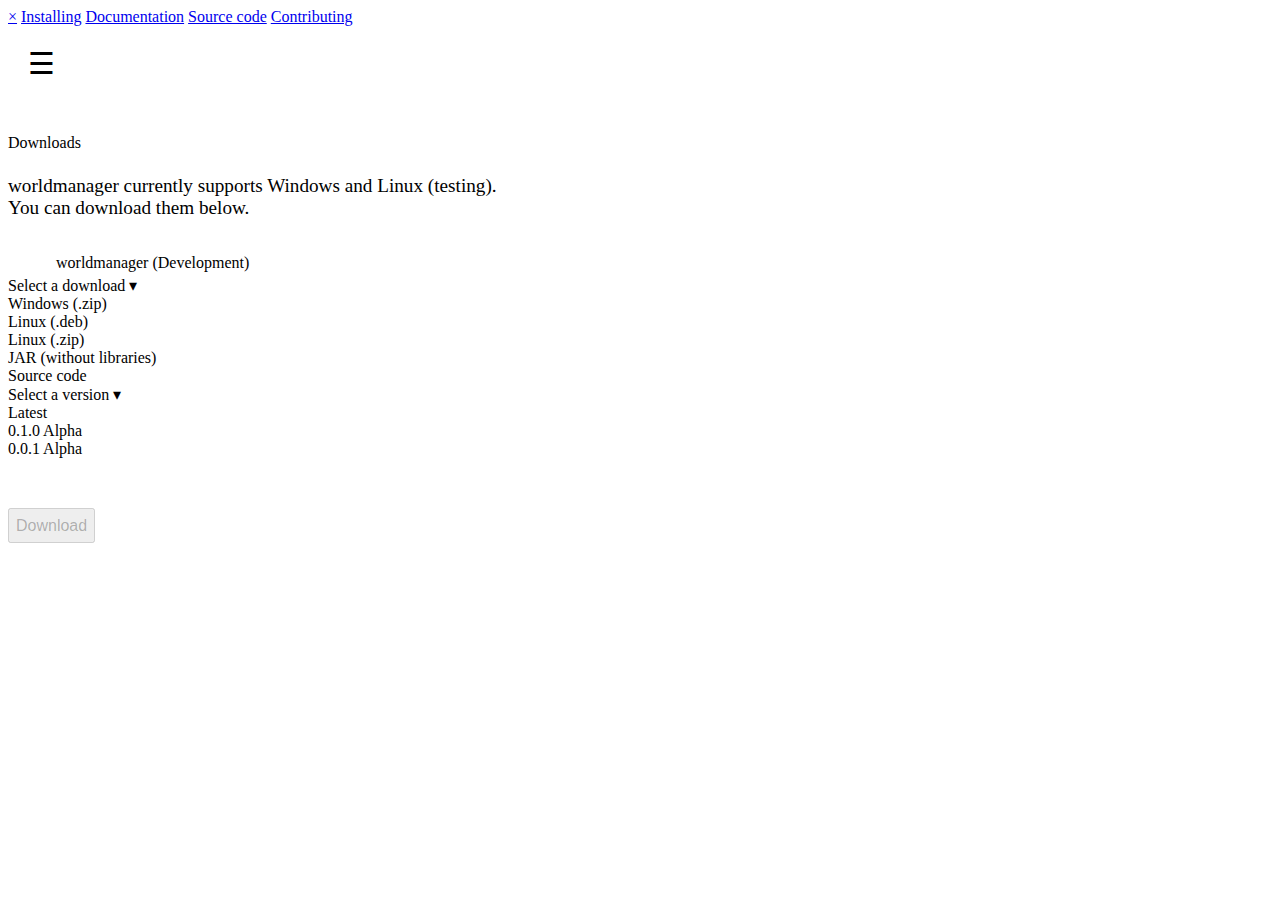
==== install/index.html @ 790ea18f "Initial commit" ====
<!DOCTYPE html>
<html>
	<head>
		<meta name="viewport" content="width=device-width, initial-scale=1">
			<link rel="stylesheet" href="resources/style.css">
			</head>
			<body>
				<div id="mySidenav" class="sidenav">
					<a href="javascript:void(0)" class="closebtn" onclick="closeNav()">×</a>
					<a href="#">Installing</a>
					<a href="#">Documentation</a>
					<a href="#">Source code</a>
					<a href="#">Contributing</a>
				</div>
				<div id="main" class="main-area">
					<div id="container-1" class="container-2">
						<div style="text-align: left;margin-left: 20px;margin-top: 20px;">
							<span style="font-size:30px;cursor:pointer" onclick="openNav()">☰</span>
						</div>
						<div style="padding-top: 50px;">
							<span id="title" class="title" style="color: black;">Downloads</span>
							<span style="font-size: larger;">
								<br>
									<br>worldmanager currently supports Windows and Linux (testing).
										<br>You can download them below.
										</span>
										<div id="download-badge" style="margin-top: 20px;">
											<div>
												<div style="margin: auto;text-align: left;padding-left: 48px;">
													<span style="position: absolute;padding-top: 15px;margin: auto;text-align: left;">worldmanager (Development)</span>
												</div>
												<div class="radar-container" style="text-align: left;  padding-top: 12px; padding-left: 12px;">
													<div class="center-circle"></div>
													<div class="radar"></div>
												</div>
											</div>
											<div style="padding-top: 25px;">
												<div class="select no-select" id="select-type">
													<div class="select-selected">Select a download &dtrif;</div>
													<div class="select-items">
														<div value="windows-zip">Windows (.zip)</div>
														<div value="linux-deb">Linux (.deb)</div>
														<div value="linux-zip">Linux (.zip)</div>
														<div value="jar-no-lib">JAR (without libraries)</div>
														<div value="src">Source code</div>
													</div>
												</div>
												<div class="select no-select" id="select-version">
													<div class="select-selected">Select a version &dtrif;</div>
													<div class="select-items">
														<div style="padding: 0px;" value="latest">Latest</div>
														<div style="padding: 0px;" value="alpha-0.1.0">0.1.0 Alpha</div>
														<div style="padding: 0px;" value="alpha-0.0.1">0.0.1 Alpha</div>
													</div>
												</div>
											</div>
                      <div>
                        <button class="blue-highlight" onclick="download()" style="font-size: 12pt;height:35px;margin-top: 50px;" id="download-btn" disabled>Download</button>

                      </div>
										</div>
									</div>
								</div>
							</div>
							<script>
                let version = "";
                
                let type = "";
                function download() {
                  let file = "";
                  let t =true;
                  let repo;
                  switch (type) {
                    case "windows-zip":
                      file = "worldmanager.zip"
                      
                      break;
                    case "jar-no-lib":
                      t = false
                      if (version == "latest") {
                        repo = "https://github.com/thebest12dev/worldmanager/releases/latest/download/worldmanager.jar"
                    window.open(repo);
                      } else {
                      repo = "https://github.com/thebest12dev/worldmanager/releases/download/"+version+"/worldmanager.jar"
                      window.open(repo);
                      }
                      break;
                    case "src":
                      t = false
                      if (version == "latest") {
                        repo = "https://github.com/thebest12dev/worldmanager/archive/refs/tags/"+"alpha-0.1.0"+".zip"
                    window.open(repo);
                      } else {
                      repo = "https://github.com/thebest12dev/worldmanager/archive/refs/tags/"+version+".zip"
                    window.open(repo);}
                      break;
                    default:
                      break;
                  }
                  if (file != "" && t) {
                    repo = "https://github.com/thebest12dev/worldmanager/releases/download/"+version+"/"+file
                  window.open(repo);
                  }
                  
                  
                }
                function openNav() {
                  document.getElementById("mySidenav").style.width = "250px";
                  document.getElementById("main").style.marginLeft = "250px";
                }

                function closeNav() {
                  document.getElementById("mySidenav").style.width = "0";
                  document.getElementById("main").style.marginLeft= "0";
                }
                document.querySelectorAll('.select').forEach(function(selectContainer) {
                    var selected = selectContainer.querySelector('.select-selected');
                    var items = selectContainer.querySelector('.select-items');
                    var options = items.querySelectorAll('div');

                    selected.addEventListener('click', function() {
                        this.classList.toggle('select-arrow-active');
                        items.classList.toggle('select-hide');
                    });

                    options.forEach(function(option) {
                        option.addEventListener('click', function(e) {
                            selected.innerHTML = e.target.innerHTML + " ▾";
                           
                            if (selectContainer.id === "select-type") {
                              type = e.target.getAttribute("value")
                              
                            } else if (selectContainer.id === "select-version") {
                              version = e.target.getAttribute("value")
                            }
                            if (!type == "" && !version == "") {
                              document.getElementById("download-btn").disabled = false
                            }
                           
                            items.classList.add('select-hide');
                            selected.classList.remove('select-arrow-active');
                        });
                    });

                    document.addEventListener('click', function(e) {
                        if (!selectContainer.contains(e.target)) {
                            items.classList.add('select-hide');
                            selected.classList.remove('select-arrow-active');
                        }
                    });
                });
                </script>
						</body>
					</html>
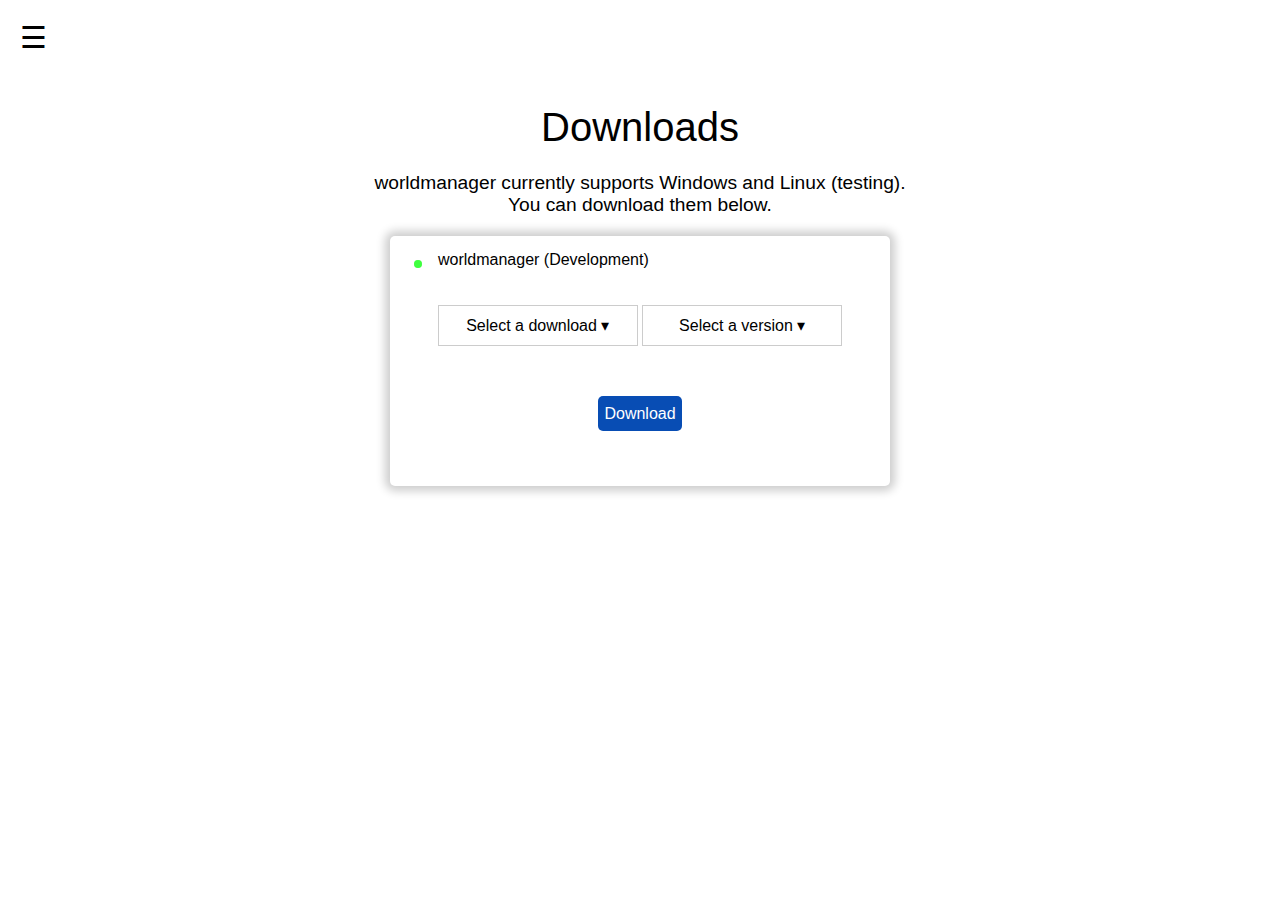
==== commit 1fc9653e: "Fix files" ====
--- a/install/index.html
+++ b/install/index.html
@@ -2,7 +2,7 @@
 <html>
 	<head>
 		<meta name="viewport" content="width=device-width, initial-scale=1">
-			<link rel="stylesheet" href="resources/style.css">
+			<link rel="stylesheet" href="/resources/style.css">
 			</head>
 			<body>
 				<div id="mySidenav" class="sidenav">
--- a/resources/style.css
+++ b/resources/style.css
@@ -0,0 +1,265 @@
+body {
+    font-family: 'Segoe UI', Tahoma, Geneva, Verdana, sans-serif;
+    margin: 0;
+  }
+  
+  .sidenav {
+    height: 100%;
+    width: 0;
+    position: fixed;
+    z-index: 1;
+    top: 0;
+    left: 0;
+    background-color: #111;
+    overflow-x: hidden;
+    transition: 0.5s;
+    padding-top: 60px;
+  }
+  
+  .sidenav a {
+    padding: 8px 32px;
+    text-decoration: none;
+    font-size: 25px;
+    color: #818181;
+    display: block;
+    transition: 0.3s;
+  }
+  
+  .sidenav a:hover {
+    color: #f1f1f1;
+  }
+  
+  .sidenav .closebtn {
+    position: absolute;
+    top: 0;
+    right: 25px;
+    font-size: 36px;
+    margin-left: 50px;
+  }
+  
+  .main-area {
+    transition: margin-left 0.5s;
+    width: 100%;
+    position: relative;
+  }
+  
+  .title {
+    font-size: 30pt;
+    position: relative;
+    padding-top: 10px;
+  }
+  
+  .container-1, .container-2 {
+    text-align: center;
+    position: absolute;
+    top: 0;
+    left: 0;
+    width: 100%;
+    height: 500px;
+  }
+  
+  .container-1 {
+    background-color: #111;
+    color: #fff;
+  }
+  
+  .container-2 {
+    background-color: #fff;
+    color: #000;
+  }
+  
+  @media screen and (max-height: 450px) {
+    .sidenav {
+      padding-top: 15px;
+    }
+    .sidenav a {
+      font-size: 18px;
+    }
+  }
+  
+  .blue-highlight, .fade-in-1, .fade-in-2 {
+    font-family: 'Segoe UI', sans-serif;
+    font-size: 20pt;
+    width: fit-content;
+    height: 50px;
+    border-radius: 5px;
+    transition: 0.3s;
+    cursor: pointer;
+    margin-top: 25px;
+  }
+  
+  .blue-highlight {
+    background-color: #0066ff;
+    color: white;
+    border: none;
+  }
+  
+  .blue-highlight:hover {
+    background-color: #004EC4;
+  }
+  .blue-highlight:disabled {
+    background-color: #084db4 !important;
+    cursor: not-allowed !important;
+    pointer-events: none !important;
+    user-select: none !important; 
+  }
+  
+  .blue-highlight:active {
+    background-color: #023786;
+  }
+  
+  .fade-in-1, .fade-in-2 {
+    background-color: transparent;
+
+    border-style: solid;
+  }
+  
+  .fade-in-1 {
+    border-color: white;
+    color: white;
+  }
+  
+  .fade-in-1:hover {
+    background-color: #08880f;
+    border-color: #08880f;
+  }
+  
+  .fade-in-1:active {
+    background-color: #06580a;
+    border-color: #06580a;
+  }
+  
+  .fade-in-2 {
+    color: black;
+    border-color: black;
+  }
+  
+  .fade-in-2:hover {
+    background-color: #08880f;
+    border-color: #08880f;
+    color: white;
+  }
+  
+  .fade-in-2:active {
+    background-color: #06580a;
+    border-color: #06580a;
+    color: white;
+  }
+  .dropdown {
+    position: relative;
+    display: inline-block;
+  }
+
+  .dropdown-content {
+    display: none;
+    position: absolute;
+    background-color: #f9f9f9;
+    min-width: 160px;
+    box-shadow: 0px 8px 16px 0px rgba(0,0,0,0.2);
+    z-index: 1;
+  }
+  #download-badge {
+    box-shadow: 0px 0px 10px 5px rgba(0,0,0,0.2);
+    border-radius: 5px;
+    max-width: 500px;
+    text-align: center;
+    margin: auto;
+    height: 250px;
+  }
+
+
+  /* Style the container */
+  .select {
+    position: relative;
+    display: inline-block;
+    width: 200px;
+    
+}
+
+/* Style the select element */
+.select select {
+    display: none; /* Hide the default select element */
+}
+
+/* Style the selected item */
+.select-selected {
+    color: black;
+    padding: 10px;
+    border: 1px solid #ccc;
+    cursor: pointer;
+    user-select: none;
+}
+
+/* Style the dropdown items */
+.select-items {
+    position: absolute;
+    background-color: #f1f1f1;
+    top: 100%;
+    left: 0;
+    right: 0;
+    box-shadow: 0px 0px 10px 5px rgba(0,0,0,0.2);
+    border-radius: 5px;
+    
+    z-index: 99;
+    display: none; /* Hidden by default */
+}
+
+/* Style each item */
+.select-items div {
+    color: black;
+    
+    padding: 5px;
+    cursor: pointer;
+}
+
+/* Change background color on hover */
+.select-items div:hover {
+    background-color: #ddd;
+}
+
+/* Show the items when the select box is clicked */
+.select-selected.select-arrow-active + .select-items {
+    display: block;
+}
+.radar-container {
+  position: relative;
+  width: 32px;
+  height: 32px;
+
+  display: flex;
+  justify-content: center;
+  align-items: center;
+}
+.no-select {
+  user-select: none; /* Standard syntax */
+  -webkit-user-select: none; /* Safari */
+  -moz-user-select: none; /* Firefox */
+  -ms-user-select: none; /* Internet Explorer/Edge */
+}
+.center-circle {
+  width: 8px;
+  height: 8px;
+  background-color: rgba(0, 255, 0, 0.5);
+  border-radius: 50%;
+  position: absolute;
+}
+.radar {
+  position: absolute;
+  width: 8px;
+  height: 8px;
+  background-color: rgba(0, 255, 0, 0.5);
+  border-radius: 50%;
+  animation: radar-animation 2s infinite;
+}
+@keyframes radar-animation {
+  0% {
+      width: 8px;
+      height: 8px;
+      opacity: 1;
+  }
+  100% {
+      width: 32px;
+      height: 32px;
+      opacity: 0;
+  }
+}